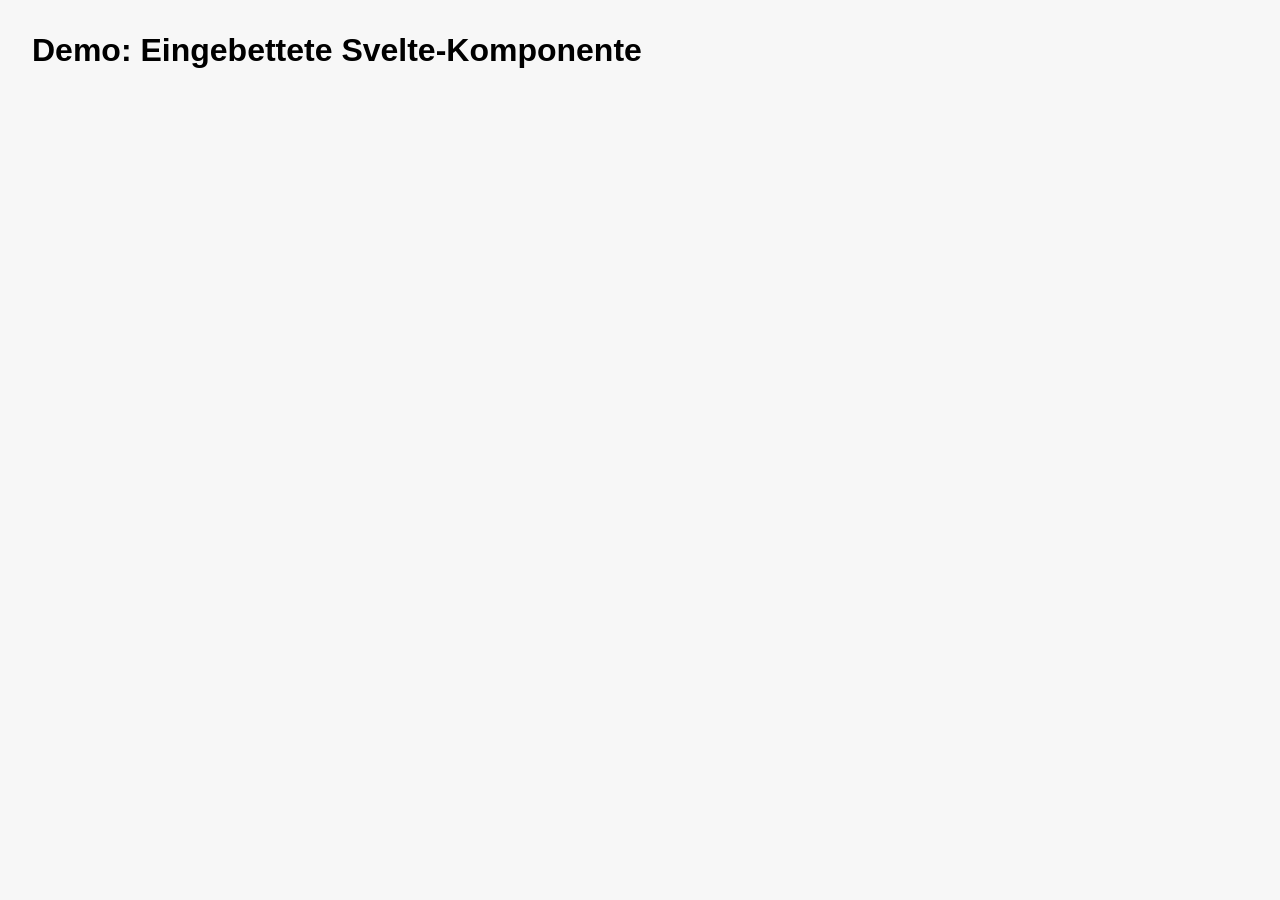
==== zahlUndFarbe.html @ 9b6e4323 "Create zahlUndFarbe.html" ====
<!DOCTYPE html>
<html lang="de">
<head>
  <meta charset="UTF-8">
  <title>Meine Svelte Web Component</title>
  <style>
    body {
      font-family: sans-serif;
      margin: 2rem;
      background: #f7f7f7;
    }
    div{
      display: flex;
    }
  </style>
</head>
<body>
  <h1>Demo: Eingebettete Svelte-Komponente</h1>

  <!-- Hier wird die Komponente verwendet -->
  <div>
    <diffie-hellman-colors></diffie-hellman-colors>
    <diffie-hellman-numbers></diffie-hellman-numbers>
  </div>
  <!-- Dein kompiliertes Bundle -->
  <script charset="UTF-8" src="color.js"></script>
  <script charset="UTF-8" src="number.js"></script>
</body>
</html>
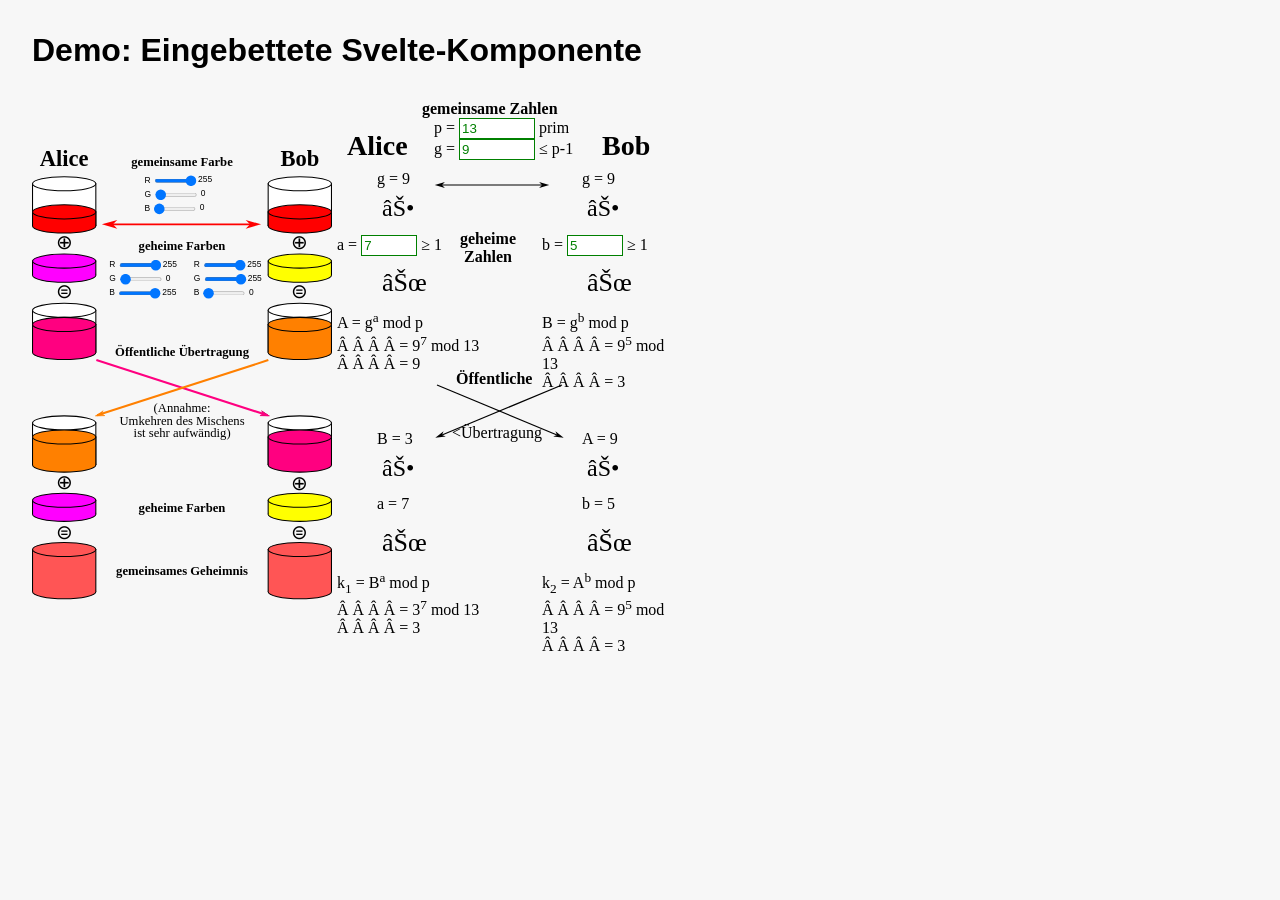
==== commit 0b849583: "Update zahlUndFarbe.html" ====
--- a/zahlUndFarbe.html
+++ b/zahlUndFarbe.html
@@ -23,7 +23,7 @@
     <diffie-hellman-numbers></diffie-hellman-numbers>
   </div>
   <!-- Dein kompiliertes Bundle -->
-  <script charset="UTF-8" src="color.js"></script>
-  <script charset="UTF-8" src="number.js"></script>
+  <script type="module" src="color.js" charset="UTF-8"></script>
+  <script type="module" src="number.js" charset="UTF-8"></script>
 </body>
 </html>
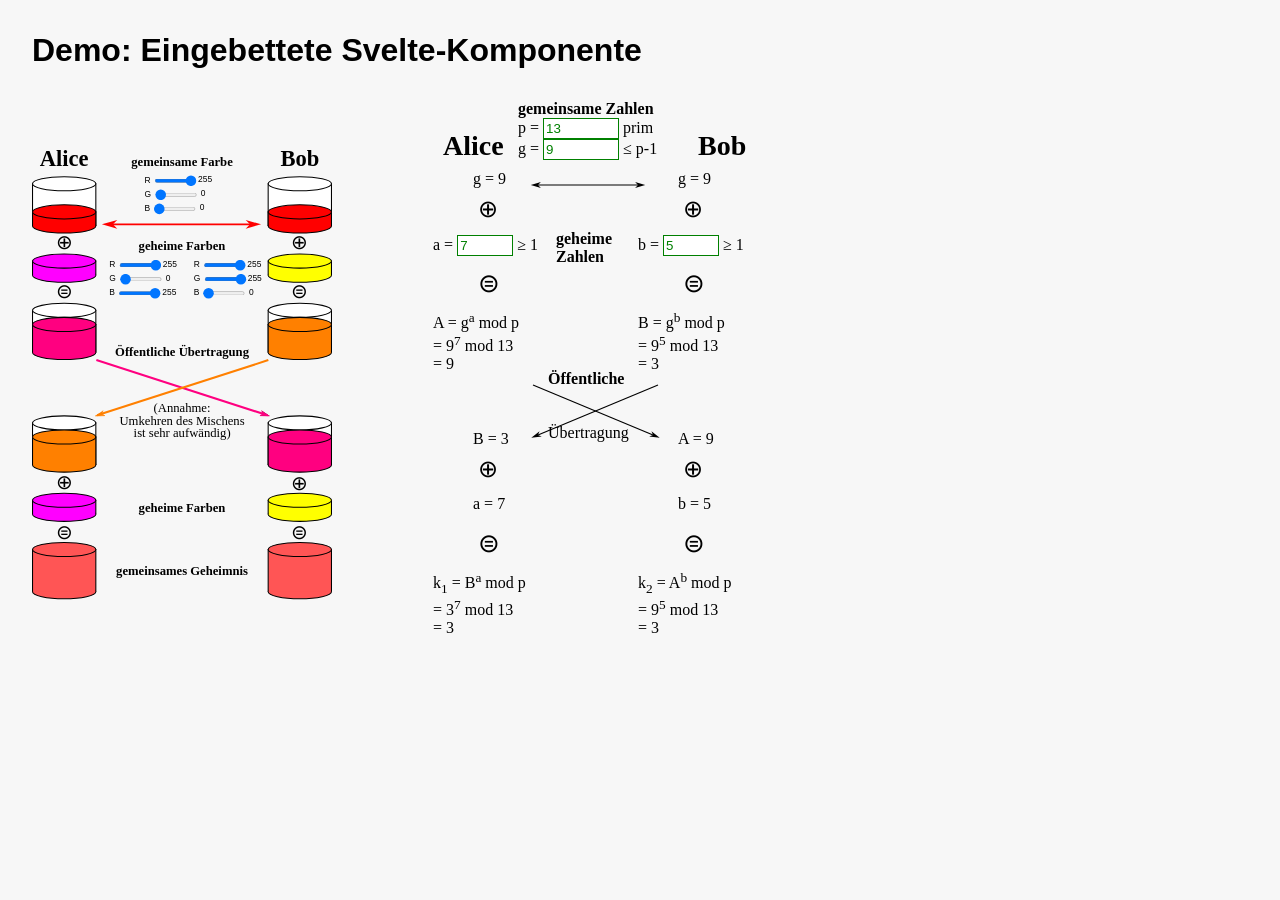
==== commit 6a7e38b4: "Update zahlUndFarbe.html" ====
--- a/zahlUndFarbe.html
+++ b/zahlUndFarbe.html
@@ -11,6 +11,7 @@
     }
     div{
       display: flex;
+      column-gap: 6em;
     }
   </style>
 </head>
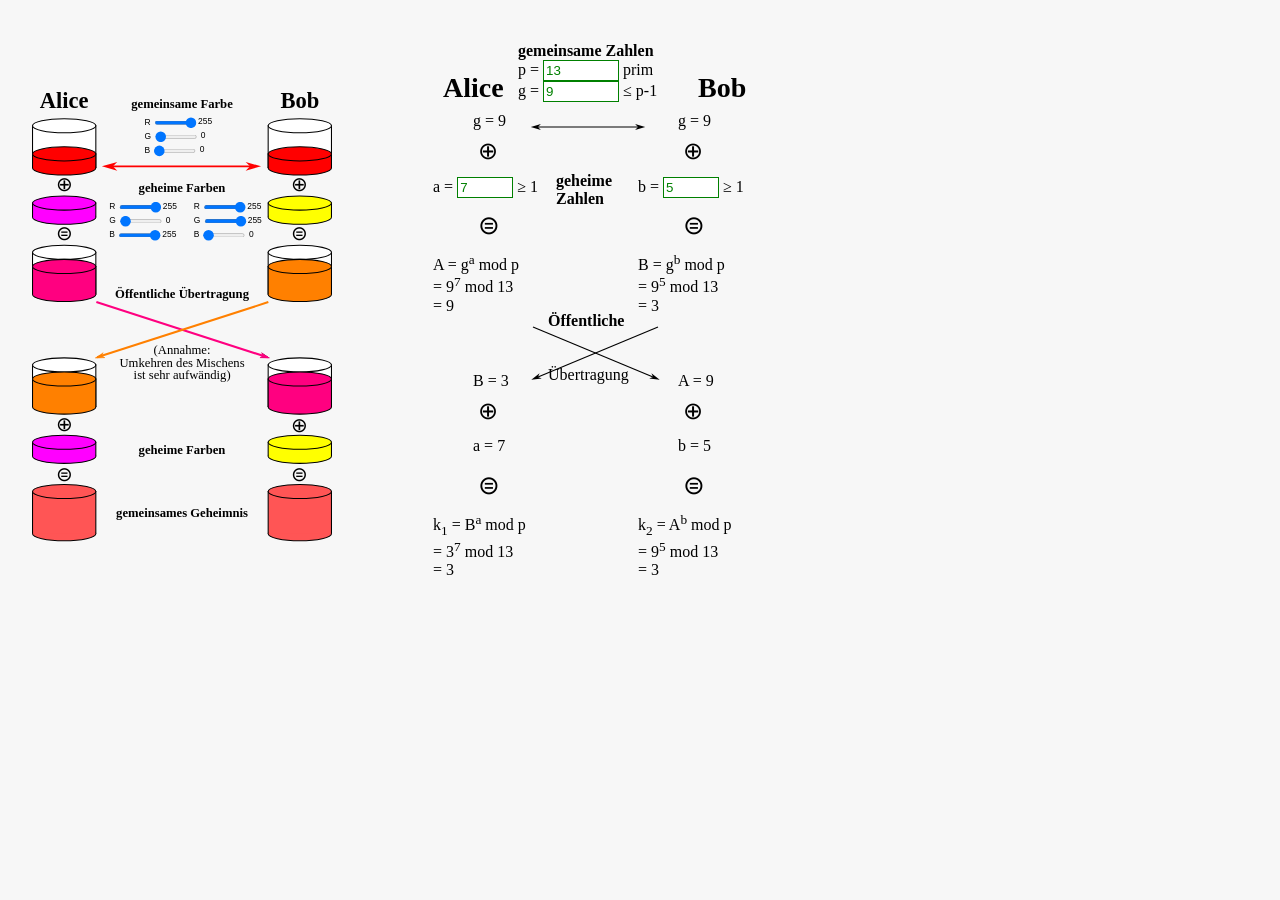
==== commit 9099b040: "Update zahlUndFarbe.html" ====
--- a/zahlUndFarbe.html
+++ b/zahlUndFarbe.html
@@ -2,7 +2,6 @@
 <html lang="de">
 <head>
   <meta charset="UTF-8">
-  <title>Meine Svelte Web Component</title>
   <style>
     body {
       font-family: sans-serif;
@@ -16,7 +15,6 @@
   </style>
 </head>
 <body>
-  <h1>Demo: Eingebettete Svelte-Komponente</h1>
 
   <!-- Hier wird die Komponente verwendet -->
   <div>
